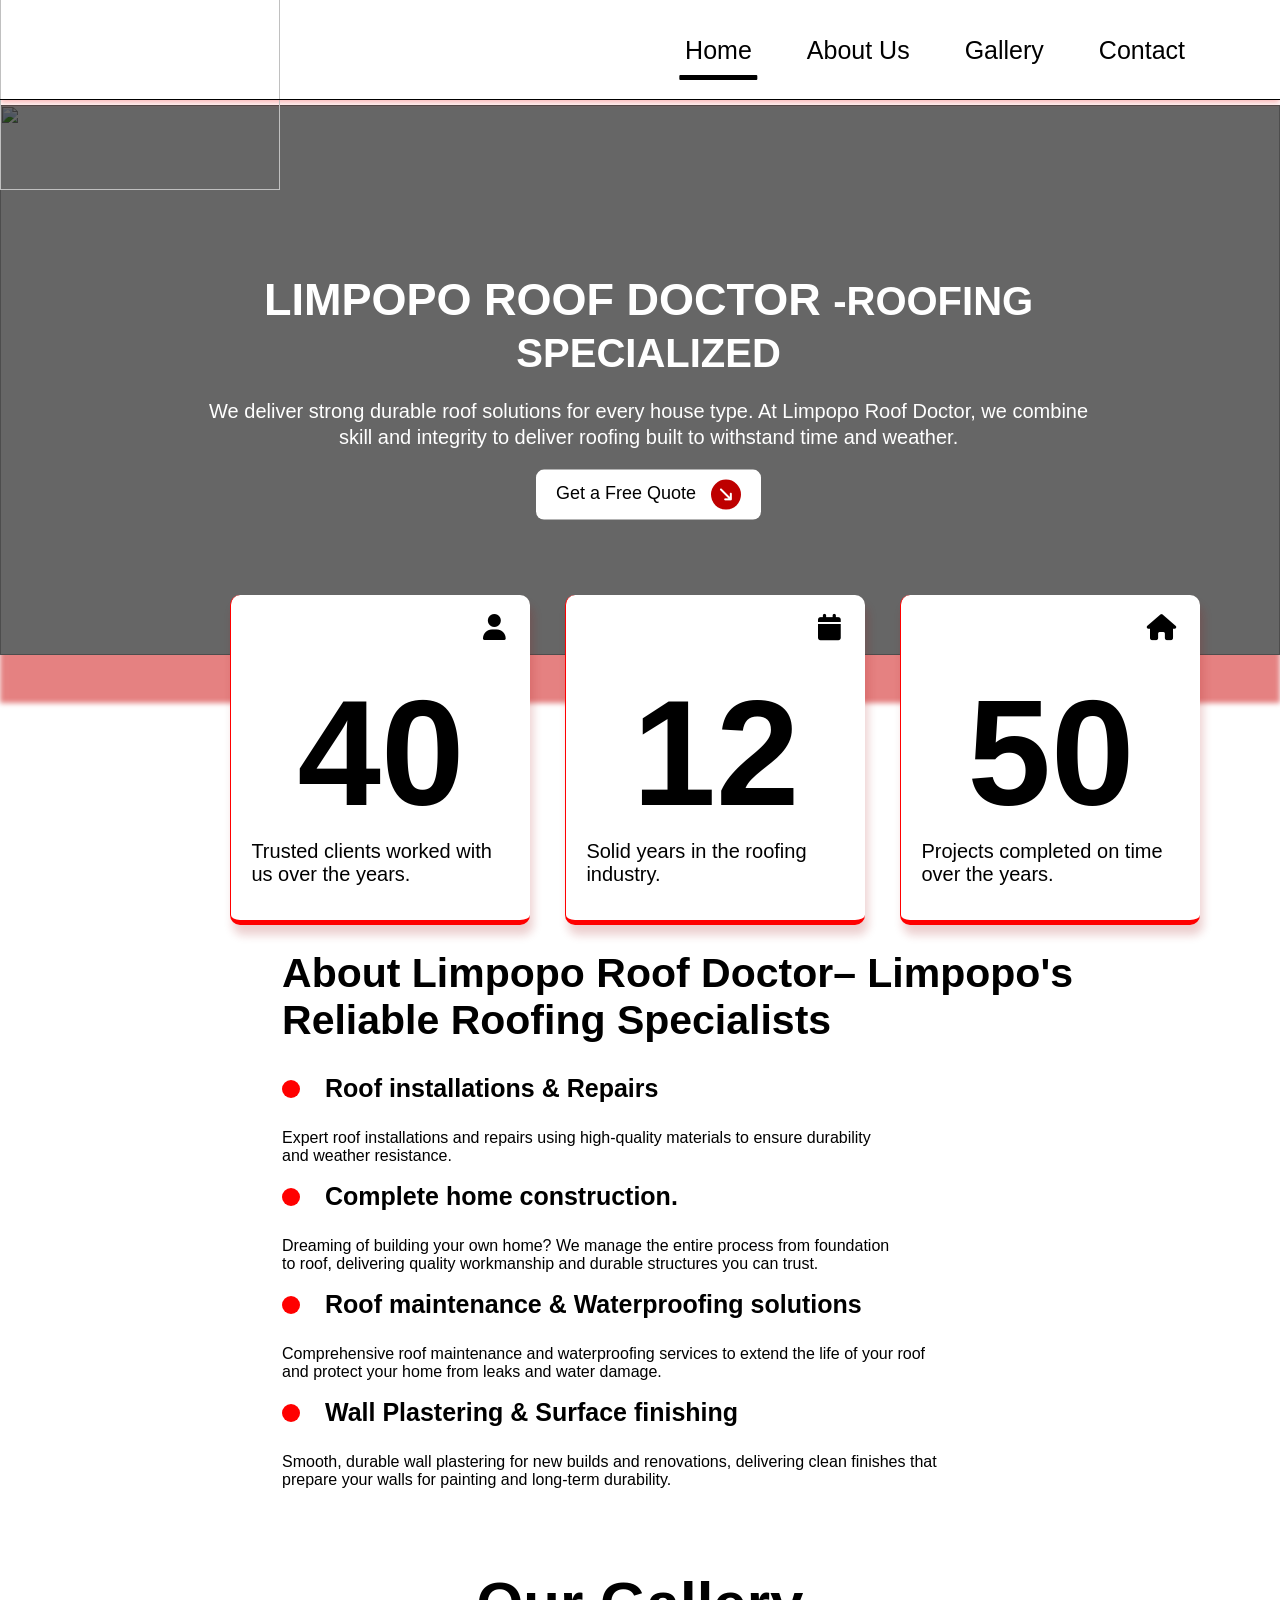
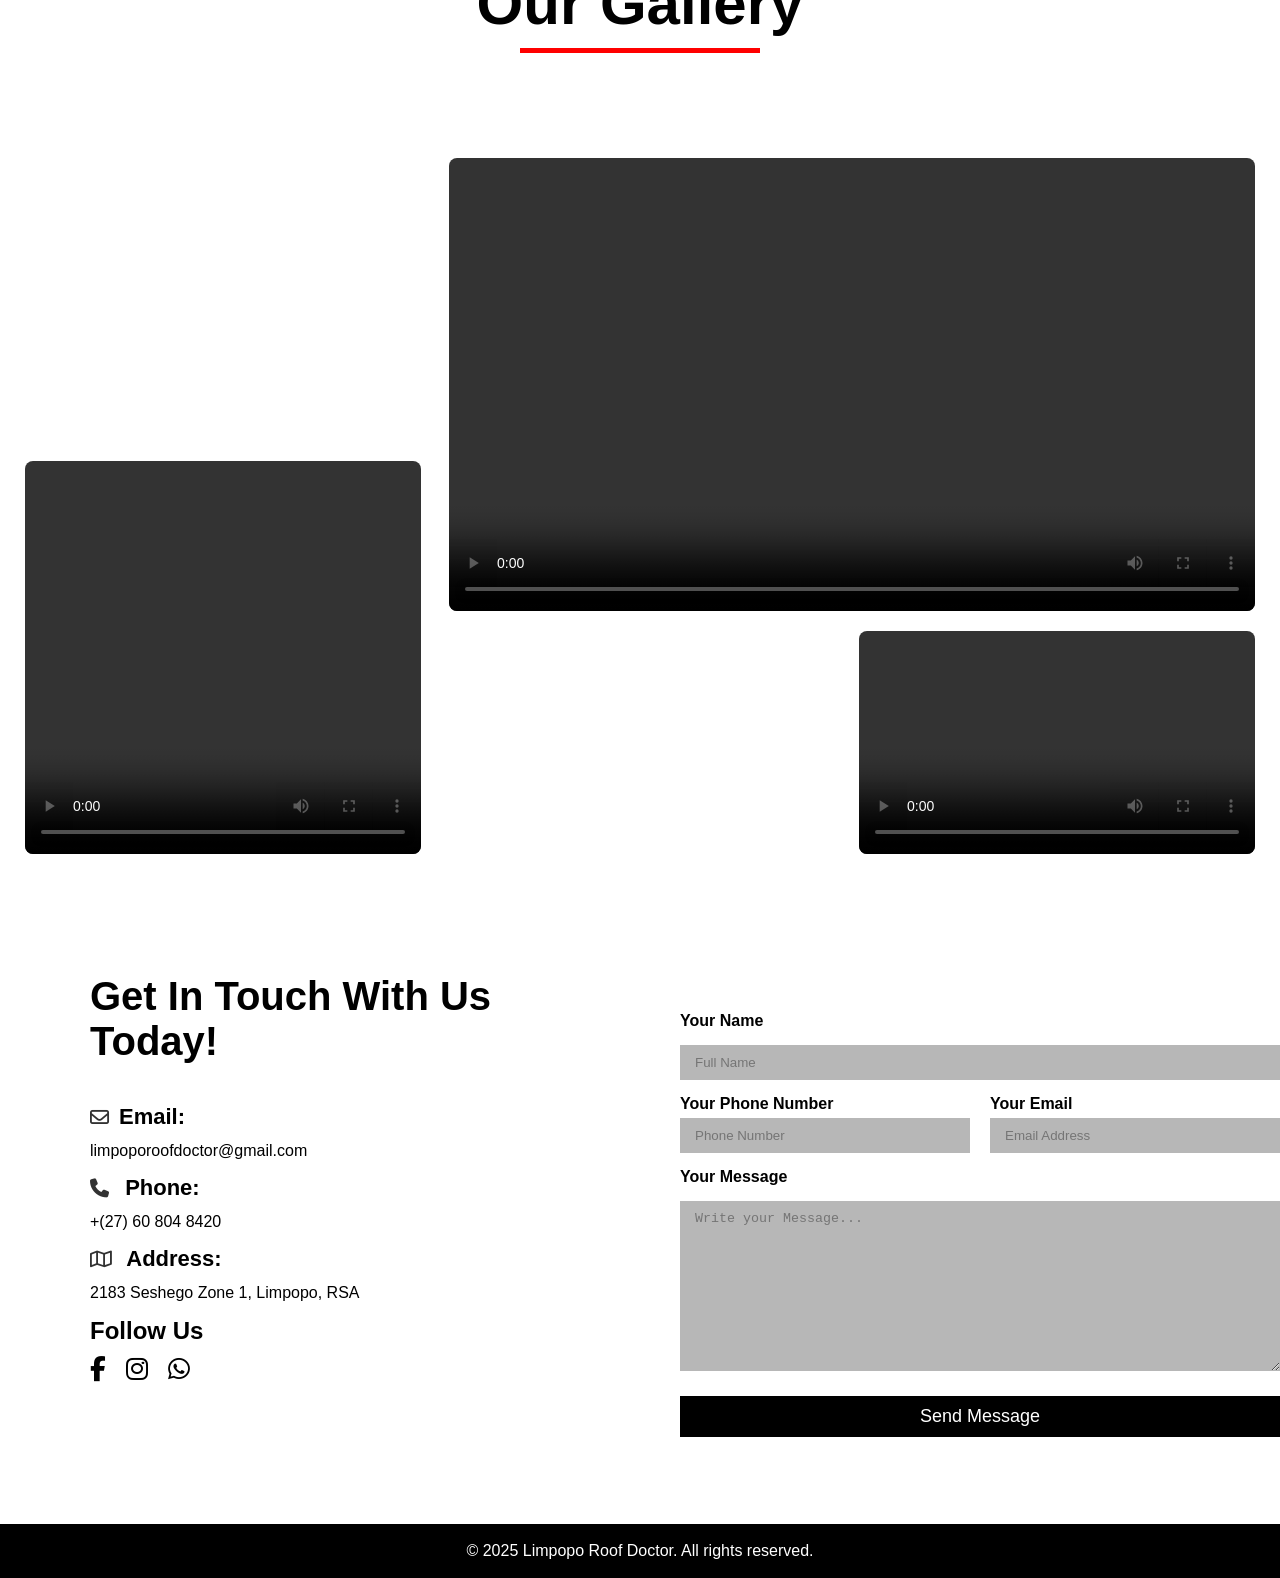
==== index.html @ 78d1790e "Added the vs files" ====
<!DOCTYPE html>
<html lang="en">
  <head>
    <meta charset="UTF-8" />
    <meta name="viewport" content="width=device-width, initial-scale=1.0" />
    <link rel="stylesheet" href="page.css" />
    <link
      rel="stylesheet"
      href="https://cdnjs.cloudflare.com/ajax/libs/font-awesome/6.5.1/css/all.min.css"
    />

    <link rel="icon" href="images/limpopo_roof_doctor_logo-removebg-preview (1).png" type="image/png" />
    <title>Limpopo Roof Doctor</title>
    
  </head>
  <body>
    
    <div class="main-container">
      <section id="Home">
      <div class="header">
        <div class="nav-bar">
          <div class="logo">
            <img
              src="images/limpopo_roof_doctor_logo-removebg-preview (1).png"
              alt=""
            />
          </div>
          <span class="menu-btn">
          <i class="fa-solid fa-bars"></i>
          </span>
          <div class="nav-links">
            <ul>
              <li class="active"><a href="#Home">Home</a></li>
              <li><a href="#About">About Us</a></li>
              <li><a href="#Gallery">Gallery</a></li>
              <li><a href="#Contact">Contact</a></li>
            </ul>
          </div>

        </div>
      </div>
      <div class="hero">
        <div class="hero-background">
          <img src="images/house 1.jpg" alt="" />
        </div>
        <div class="hero-text">
          <h1>
            <span class="bold-h1">LIMPOPO ROOF DOCTOR </span>
            <span class="under-h1">-ROOFING <br />SPECIALIZED</span>
          </h1>
          <p class="hero-slogan">
            We deliver strong durable roof solutions for every  house type. At
            Limpopo Roof Doctor, we combine<br> skill and integrity to deliver
            roofing  built to withstand time and weather.
          </p>
          <button class="hero-btn">
            <a href="#contact-form"> Get a Free Quote</a>
            <span><i class="fa-solid fa-arrow-right-long"></i> </span>
          </button>
        </div>
        <div class="hero-display-containers">
          <div class="hero-containers">
            <span class="hero-cont-icons"
              ><i class="fa-solid fa-user"></i
            ></span>
            <h2 class="hero-cont-count">40 <i class="fa-solid fa-plus"></i></h2>
            <p class="hero-cont-text">
              Trusted clients worked with <br />
              us over the years.
            </p>
          </div>
          <div class="hero-containers">
            <span class="hero-cont-icons"
              ><i class="fa-solid fa-calendar"></i
            ></span>
            <h2 class="hero-cont-count">12</h2>
            <p class="hero-cont-text">
              Solid years in the roofing <br />
              industry.
            </p>
          </div>
          <div class="hero-containers">
            <span class="hero-cont-icons"
              ><i class="fa-solid fa-house"></i
            ></span>
            <h2 class="hero-cont-count">50 <i class="fa-solid fa-plus"></i></h2>
            <p class="hero-cont-text">
              Projects completed on time <br />
              over the years.
            </p>
          </div>
        </div>
      </div>
    </section>

      <section class="about" id="About">
        <div class="about-image">
          <img src="images/Frame 58.png" alt="" />
        </div>

        <div class="about-text">
          <h1 class="about-h1">
            About Limpopo Roof Doctor– Limpopo's <br />
            Reliable Roofing Specialists
          </h1>

          <div class="about-services">

            <div class="about-container">
              <div class="about-services-icon">
                <span></span>
                <h2>Roof installations & Repairs</h2>
              </div>

              <p>
                Expert roof installations and repairs using high-quality
                materials to ensure durability <br> and weather resistance.
              </p>
            </div>

             <div class="about-container">
              <div class="about-services-icon">
                <span></span>
                <h2>Complete home construction.</h2>
              </div>

              <p>
               Dreaming of building your own home? We manage the entire process from foundation <br> to roof, delivering quality workmanship and durable structures you can trust.
              </p>
            </div>

            <div class="about-container">
              <div class="about-services-icon">
                <span></span>
                <h2>Roof maintenance & Waterproofing solutions</h2>
              </div>

              <p>
                Comprehensive roof maintenance and waterproofing services to
                extend the life of your roof  <br>and protect your home from leaks
                and water damage.
              </p>
            </div>

             <div class="about-container">
             <div class="about-services-icon">
                <span></span>
                <h2>Wall Plastering & Surface finishing</h2>
              </div>

              <p>
                Smooth, durable wall plastering for new builds and renovations, delivering clean finishes that <br>
                 prepare your walls for painting and long-term durability.
              </p>
          </div>

            
          </div>
      </section>

      <section class="Gallery" id="Gallery">
        <div class="gallery-h1">
          <h1>Our Gallery</h1>
        </div>
        <div class="gallery-images">
          <div class="img-cont1">
            <div class="image">
              <img src="images/WhatsApp Image 2026-01-13 at 16.21.41 1a.jpeg" alt="">
            </div>
            <div class="image">
              <img src="images/WhatsApp Image 2026-01-13 at 16.21.41 2a.jpeg" alt="">
            </div>
            <div class="image">
               <img src="images/WhatsApp Image 2026-01-13 at 09.46.12 13a.jpeg" alt="">
            </div>                        
            <div class="image">
              <img src="images/WhatsApp Image 2026-01-13 at 16.21.44 5a.jpeg" alt="">
            </div>
            <div class="image">
              <img src="images/WhatsApp Image 2026-01-13 at 16.21.47 10a.jpeg" alt="">
            </div>
            <div class="image">
              <img src="images/WhatsApp Image 2026-01-13 at 16.21.51 15a.jpeg" alt="">
            </div>
             <div class="image">
              <img src="images/WhatsApp Image 2026-01-13 at 16.21.48 12a.jpeg" alt="">
            </div>
            <div class="video-container">
              <video width="100%" height="100%" controls>
                <source src="images/WhatsApp Video 2026-01-13 at 16.34.49 1V.mp4" type="video/mp4">
                Your browser does not support the video tag.
              </video>
            </div>
            <div class="video-container-half video1">
              <video width="100%" height="100%" controls>
                <source src="images/WhatsApp Video 2026-01-13 at 16.41.04 (1) 3V.mp4" type="video/mp4">
                Your browser does not support the video tag.
              </video>
            </div>
            <div class="image">
              <img src="images/WhatsApp Image 2026-01-13 at 16.21.46 7a.jpeg" alt="">
            </div>
            <div class="video-container-half">
              <video width="100%" height="100%" controls>
                <source src="images/WhatsApp Video 2026-01-13 at 16.41.03 2V.mp4" type="video/mp4">
                Your browser does not support the video tag.
              </video>
            </div>
          </div>
        </div>
      </section>

      <section class="contact" id="Contact">
        <div class="contact-text">
          <h1 class="contact-h1">
           Get In Touch With Us Today!
          </h1>
          <div class="contact-details">
             <h2 class="contact-icons"><span><i class="fa-regular fa-envelope"></i></span>Email:</h2>
             <p>limpoporoofdoctor@gmail.com</p>
          </div>
          <div class="contact-details">
             <h2 class="contact-icons"><span><i class="fa-solid fa-phone"></i>
</span>Phone:</h2>
             <p>+(27) 60 804 8420</p>
          </div>
          <div class="contact-details">
             <h2 class="contact-icons"><span><i class="fa-regular fa-map"></i>

</span>Address:</h2>
             <p>2183 Seshego Zone 1, Limpopo, RSA</p>
          </div>
          
          <div class="follow-socials">
            <h2>Follow Us</h2>
                <div class="social-media-icons">
              <span><i class="fa-brands fa-facebook-f"></i></span>
              <span><i class="fa-brands fa-instagram"></i></span>
              <span><i class="fa-brands fa-whatsapp"></i></span>

          </div>
          </div>
         
        </div>

        <form class="contact-form" id="contact-form">
                  <div class="contact-inputs">
          <label for="name">Your Name</label>
          <input type="text" placeholder="Full Name" id="name"/>
          
          <div class="contact-personal-details">
            <div class="contact-input-group">
              <label for="phone">Your Phone Number</label>
              <input type="tel" placeholder="Phone Number" id="phone"/>
            </div>
            <div class="contact-input-group">
              <label for="email">Your Email</label>
              <input type="email" placeholder="Email Address" id="email"/>
            </div>
          </div>
          
          <label for="Message">Your Message</label>
          <textarea
            name=""
            id="Message"
            cols="30"
            rows="10"
            placeholder="Write your Message..."
          ></textarea>          
             
          <input type="submit" class="contact-btn" value="Send Message" />
        </div>
        </form>

      </section>

      <section class="footer">
        <p>© 2025 Limpopo Roof Doctor. All rights reserved.</p>
      </section>
    </div>
    <script src="script.js"></script>
  </body>
</html>
---- page.css ----
*{
    padding: 0;
    margin: 0;
    box-sizing: border-box;
}

body{
    font-family: sans-serif;
}
.nav-bar{
   display: flex;
   align-items: center;
   justify-content: space-between; 
   height: 100px;
   padding-right: 80px;
   position: fixed;
   top: 0;
   left: 0;
   right: 0;
   z-index: 1000;
    box-shadow: 0 3px 6px rgba(238, 17, 17, 0.3);
   width: 100%;
   background-color: white;
}

.nav-bar::after {
  content: "";
  position: absolute;
bottom: 0;
  left: 0;
  width: 100%;
  height: 1px;
  background: black;
}

.logo{
    height: 280px;
    width: 280px;
    
}

.logo img{
    height: 100%;
    width: 100%;
    object-fit: cover;
}



.nav-links ul{
    display: flex;
    align-items: center;
    justify-content: center;
    gap: 25px;
    cursor: pointer;
}

.nav-links ul li{
    list-style: none;    
    font-size: 25px;

}

.menu-btn{
    display: none;
}

.nav-links ul li a{
    position: relative;
    text-decoration: none;
    padding: 10px 15px;
    display: block;
    color: black;
    transition: color 0.3s ease;
}

.nav-links ul li a::after{
    content: "";
    position: absolute;
    left: 50%;
    bottom: -5px;
    width: 80%;
    height: 5px;
    background: black;
    border-radius: 1px;
    transform: translateX(-50%) scaleY(0);
    transform-origin: center;
    transition: transform 0.3s ease;
}

.nav-links ul li.active a::after{
    transform: translateX(-50%) scaleY(1);
}

.nav-links ul li a:hover::after {
    transform: translateX(-50%) scaleY(1);
    background: red;
}



.hero-background{
    height: 550px;
    width: 100%;
    margin-top: 105px;
    background-size: cover;
    background-position: center;
    background-repeat: no-repeat;
    position: relative;
    box-shadow: 0 48px 5px rgba(203, 5, 5, 0.5)
}

.hero-background::before{
    content: "";
    position: absolute;
    top: 0;
    left: 0;
    width: 100%;
    height: 100%;
    background: rgba(0, 0, 0, 0.6);
    z-index: 1;

}

.hero-background img{
    height: 100%;
    width: 100%;
    object-fit: cover;
    display: block;
}
    
.hero-text{
    position: absolute;
    top: 50%;
    left: 42%;
    transform: translate(-40%, -40%);
    color: white;
    text-align: center;
    z-index: 2;
}

.hero-text h1{
    font-size: 45px;
    margin-bottom: 20px;
}

.bold-h1{
    font-weight: bolder;
    
}

.under-h1{
   font-size: 40px;
}

.hero-slogan{
    font-size: 20px;
    margin-bottom: 20px;
    line-height: 26px;
    width: 1110px;
}

.hero-btn{
    padding: 10px 20px;
    background-color: white;
    border: none;
    color: black;
    font-size: 18px;
    cursor: pointer;
    border-radius: 8px;
    margin-bottom: 20px;
}

.hero-btn span{
    margin-left: 10px;
    display: inline-flex;
    align-items: center;
    justify-content: center;
    background-color: rgb(190, 0, 0);
    border-radius: 50%;
    padding: 8px;
    height: 30px;
    width: 30px;
    vertical-align: middle;
}

.hero-btn span i{
    rotate: 45deg;
    color: white;
    font-size: 16px;
    padding: 5px;
}

.hero-btn a{
    text-decoration: none;
    color: black;
}

.hero-containers{
    margin-top: 20px;
    background-color: white;
    width: 300px;
    height: 330px;
    border-radius: 10px;
    padding: 12px 20px;
    position: relative;
    border-left: 1px solid red;
     border-bottom: 5px solid red;
     box-shadow: 3px 10px 10px rgba(158, 16, 16, 0.2);
        }

.hero-cont-icons{
    font-size: 26px;
    position: absolute;
    right: 24px;
    top: 18px;
}

.hero-cont-count{
    font-size: 150px;
    margin-top: 60px;
    color: rgb(0, 0, 0);
    display: flex;
    align-items: center;
    justify-content: center;
    gap: 5px;
}

.hero-cont-count i{
    font-size: 40px;
}

.hero-cont-text{
    font-size: 20px;   
}

.hero{
    position: relative;
}
.hero-display-containers{
    position: absolute;
    display: flex;
    align-items: center;
    justify-content: space-around;
    gap: 35px;  
    z-index: 4;
    left: 18%; 
    margin-top: -80px;
    pointer-events: none;
}

.about{
    margin-top: 370px;
    margin-left: 25px;
    display: flex;
    align-items: center;
    justify-content: center;
    gap: 50px;
}

.about-h1{
    margin-bottom: 30px;
    font-size: 41px;
}

.about-text {
    margin-top: -75px;
}

.about-services{
    display: flex;
    align-items: flex-start;
    gap: 17px;
    flex-direction: column;
}

.about-container {
    display: flex;
    flex-direction: column;
    gap: 10px;
}

.about-services span{
    height: 18px;
    width: 18px;
    background-color: red;
    border-radius: 50%;
    display: inline-block;
    margin-right: 10px;
   
}

.about-services h2{
    font-size: 25px;
 
    font-weight: medium;
}

.about-services-icon{
    display: flex;
    align-items: center;
    margin-bottom: 16px;
    gap: 15px;
}

.Gallery{
    margin-top: 80px;
}

.gallery-h1{
    text-align: center;
    font-size: 40px;
    margin-bottom: 80px;
    position: relative;
}

.gallery-h1::after {
    content: "";
    position: absolute;
    bottom: -15px;
    left: 50%;
    transform: translateX(-50%);
    width: 240px;
    height: 5px;
    background-color: red;
}

.img-cont1 {
    display: flex;
    gap: 20px;
    justify-content: space-between;
    padding: 0 25px;
    flex-wrap: wrap;
}

.image {
    flex: 0 0 calc(33.333% - 14px);
    min-width: 0;
    overflow: hidden;
}

.image img {
    width: 100%;
    height: auto;
    object-fit: cover;
    display: block;
    transition: transform 0.3s ease;
}

.image:hover img {
    transform: scale(1.1);
}

.video-container {
    flex: 0 0 calc(66.666% - 14px);
    min-width: 0;
    aspect-ratio: 16 / 9;
    overflow: hidden;
}

.video-container video {
    width: 100%;
    height: 100%;
    object-fit: cover;
    display: block;
    border-radius: 8px;
    transition: transform 0.3s ease;
}

.video-container:hover video {
    transform: scale(1.1);
}

.video-container-half {
    flex: 0 0 calc(33.333% - 14px);
    min-width: 0;
    aspect-ratio: 16 / 9;
    overflow: hidden;
}

.video-container-half video {
    width: 100%;
    height: 100%;
    object-fit: cover;
    display: block;
    border-radius: 8px;
    transition: transform 0.3s ease;
}

.video-container-half:hover video {
    transform: scale(1.1);
}

.video1{
    margin-top: -170px;
}

.contact{
    margin-top: 120px;
   display: flex;
    align-items: center;
    
    gap: 100px;
}

.contact-text{
   margin-left: 90px;
   display: flex;
    flex-direction: column;
    gap: 15px;
    margin-bottom: 90px;
}

.contact-h1{
    font-size: 40px;
    margin-bottom: 25px;
}

.contact-icons span i{
    font-size: 19px;
    margin-right: 10px;
    opacity: 0.8;
}

.contact-icons {
    font-size: 22px;
    margin-bottom: 12px;
}

.social-media-icons{
    display: flex;
    align-items: center;
    gap: 20px;
    margin-top: 10px;
    font-size: 25px;
    cursor: pointer;
}

.social-media-icons span i{
    transition: color 0.3s ease;
}

.social-media-icons span i:hover{
    color: red;
}

.contact-inputs{
    display: flex;
    flex-direction: column;
    gap: 15px;
}

.contact-inputs label{
    font-weight: 600;

}

.contact-inputs input, .contact-inputs textarea{
   padding: 10px 15px;
   background-color: rgb(183, 183, 183);
   border: none;

}

.contact-inputs input, .contact-inputs textarea:focus{
    outline: none;
}

.contact-inputs{
    width: 600px;
    margin-left: 40px;
}

.contact-personal-details{
    display: flex;
    width: 100%;
    flex-direction: row;
    gap: 20px;
}

.contact-personal-details .contact-input-group{
    flex: 0 0 calc(50% - 10px);
    display: flex;
    flex-direction: column;
    gap: 5px;
}

.contact-personal-details .contact-input-group label{
    font-weight: 600;
}

.contact-personal-details .contact-input-group input{
    width: 100%;
}

.contact-btn{
    padding: 12px 20px;
    background-color:  black;
    border: none;
    color: white;
    font-size: 18px;
    cursor: pointer;
    margin-top: 10px;
}


input.contact-btn {
  background-color: black;
  color: white;
}




.footer{
    margin-top: 50px;
    width: 100%;
    height: auto;
    background-color: black;
    color: white;
    padding: 18px 24px;
}
.footer p{
    text-align: center;
    font-size: 16px;
    transition: color 0.3s ease;
}

.footer p:hover{
    color: red;
}


/* Responsive Design */
/* Tablet */
@media (min-width: 769px) and (max-width: 1024px) {
    .nav-bar {
        padding-right: 55px;
        width: 100%;
    }

    .logo {
        height: 200px;
        width: 200px;
    }

    
    .nav-links ul li {
        font-size: 17px;

    }

    .nav-links ul {
        gap: 15px;
    }

    .hero-background {
        height: 450px;
        margin-top: 85px;
        width: 100%;
    }

    .hero-background img {
        height: 100%;
        width: 100%;
        object-fit: cover;
    }

    .hero-text {
        left: 45%;
        top: 45%;
    }

    .hero-text h1 {
        font-size: 35px;
    }

    .under-h1 {
        font-size: 30px;
    }

    .hero-slogan {
        font-size: 15px;
        width: 800px;
        line-height: 22px;
    }

    .hero-btn {
        padding: 8px 16px;
        font-size: 16px;
    }

    .hero-btn span {
        height: 25px;
        width: 25px;
        padding: 6px;
    }

    .hero-btn span i {
        font-size: 14px;
        padding: 4px;
    }

    .hero-display-containers{
        margin-left: -110px;
    }

    .hero-containers {
        width: 210px;
        height: 250px;
    
    }

    .hero-cont-icons {
        font-size: 20px;
        right: 20px;
        top: 15px;
    }

    .hero-cont-count {
        font-size: 100px;
        margin-top: 40px;

    }

    .hero-cont-count i {
        font-size: 30px;
    }

    .hero-cont-text {
        font-size: 16px;
    }

    .hero-display-containers {
        left: 20%;
        gap: 25px;
        margin-top: -60px;
    }

    .about {
        margin-top: 300px;
        gap: 120px;
        flex-direction: column;
    }

    .about-h1 {
        font-size: 35px;
    }

    .about-image {
        width: 550px;
        height: 550px;
    }

    .about-image img {
        width: 100%;
        height: 100%;
        object-fit: contain;
    }

    .about-services h2 {
        font-size: 18px;
    }

    .about-h1{
        margin-bottom: 20px;
    }
    .about-container p {
        font-size: 16px;
        width: 100%;
    }

    .about-services-icon span {
        height: 15px;
        width: 15px;
        margin-right: 5px;
    }

    .about-container{
        width: 90%;
    }

    .Gallery {
        margin-top: 60px;
    }

    .gallery-h1 {
        font-size: 32px;
        margin-bottom: 60px;
    }

    .gallery-h1::after {
        width: 200px;
    }

    .img-cont1 {
        padding: 0 20px;
        gap: 15px;
    }

    .image {
        flex: 0 0 calc(33.333% - 10px);
    }

    .video-container {
        flex: 0 0 calc(66.666% - 10px);
    }

    .video-container-half {
        flex: 0 0 calc(33.333% - 10px);
    }

    .video1 {
        margin-top: -140px;
    }

    .contact {
        margin-top: 100px;
        gap: 40px;
    }

    .contact-h1 {
        font-size: 28px;
    }

    .contact-icons {
        font-size: 18px;
    }

    .contact-text{
        margin-left: 30px;
    }

    .social-media-icons {
        font-size: 20px;
    }

    .contact-inputs {
        width: 100%;
        margin-left: 30px;
        padding-right: 20px;
    }

    .contact-inputs input, .contact-inputs textarea {
        padding: 8px 12px;
    }

    .contact-btn {
        padding: 10px 16px;
        font-size: 16px;
    }

    .footer {
        margin-top: 40px;
        padding: 15px 20px;
    }

    .footer p {
        font-size: 14px;
    }
}

/* Standard smartphones */
@media (max-width: 768px) {
     .nav-bar {
        padding-right: 55px;
        width: 100%;
    }

    .logo {
        height: 200px;
        width: 200px;
    }

    
    .nav-links ul li {
        font-size: 17px;

    }

    .nav-links ul {
        gap: 15px;
    }

    .hero-background {
        height: 450px;
        margin-top: 85px;
        width: 100%;
    }

    .hero-background img {
        height: 100%;
        width: 100%;
        object-fit: cover;
    }

    .hero-text {
        left: 45%;
        top: 45%;
    }

    .hero-text h1 {
        font-size: 35px;
    }

    .under-h1 {
        font-size: 30px;
    }

    .hero-slogan {
        font-size: 15px;
        width: 800px;
        line-height: 22px;
    }

    .hero-btn {
        padding: 8px 16px;
        font-size: 16px;
    }

    .hero-btn span {
        height: 25px;
        width: 25px;
        padding: 6px;
    }

    .hero-btn span i {
        font-size: 14px;
        padding: 4px;
    }

    .hero-display-containers{
        margin-left: -110px;
    }

    .hero-containers {
        width: 210px;
        height: 250px;
    
    }

    .hero-cont-icons {
        font-size: 20px;
        right: 20px;
        top: 15px;
    }

    .hero-cont-count {
        font-size: 100px;
        margin-top: 40px;

    }

    .hero-cont-count i {
        font-size: 30px;
    }

    .hero-cont-text {
        font-size: 16px;
    }

    .hero-display-containers {
        left: 20%;
        gap: 25px;
        margin-top: -60px;
    }

    .about {
        margin-top: 300px;
        gap: 120px;
        flex-direction: column;
    }

    .about-h1 {
        font-size: 35px;
    }

    .about-image {
        width: 550px;
        height: 550px;
    }

    .about-image img {
        width: 100%;
        height: 100%;
        object-fit: contain;
    }

    .about-services h2 {
        font-size: 18px;
    }

    .about-h1{
        margin-bottom: 20px;
    }
    .about-container p {
        font-size: 16px;
        width: 100%;
    }

    .about-services-icon span {
        height: 15px;
        width: 15px;
        margin-right: 5px;
    }

    .about-container{
        width: 90%;
    }

    .Gallery {
        margin-top: 60px;
    }

    .gallery-h1 {
        font-size: 32px;
        margin-bottom: 60px;
    }

    .gallery-h1::after {
        width: 200px;
    }

    .img-cont1 {
        padding: 0 20px;
        gap: 15px;
    }

    .image {
        flex: 0 0 calc(33.333% - 10px);
    }

    .video-container {
        flex: 0 0 calc(66.666% - 10px);
    }

    .video-container-half {
        flex: 0 0 calc(33.333% - 10px);
    }

    .video1 {
        margin-top: -140px;
    }

    .contact {
        margin-top: 100px;
        gap: 40px;
    }

    .contact-h1 {
        font-size: 28px;
    }

    .contact-icons {
        font-size: 18px;
    }

    .contact-text{
        margin-left: 30px;
    }

    .social-media-icons {
        font-size: 20px;
    }

    .contact-inputs {
        width: 100%;
        margin-left: 30px;
        padding-right: 20px;
    }

    .contact-inputs input, .contact-inputs textarea {
        padding: 8px 12px;
    }

    .contact-btn {
        padding: 10px 16px;
        font-size: 16px;
    }

    .footer {
        margin-top: 40px;
        padding: 15px 20px;
    }

    .footer p {
        font-size: 14px;
    }
 }

/* Small phones (optional) */
@media (max-width: 480px) { 
    body {
        overflow-x: hidden;
    }

    .menu-btn  i{
        font-size: 28px;
        cursor: pointer;
        

    }

    

    .menu-btn {
        background-color: transparent;
        border: none;
        display: block;
    }

    .nav-links{
        display: none;
        position: fixed;
        top: 100px;
        left: 0;
        right: 0;
        background-color: white;
        flex-direction: column;
        padding: 20px 0;
        border-bottom: 1px solid black;
        z-index: 999;
        width: 100%;
    }

    .nav-links.active {
        display: flex;
    }

    .nav-links ul {
        flex-direction: column;
        width: 100%;
        gap: 0;
    }

    .nav-links ul li {
        font-size: 18px;
        padding: 15px 25px;
        text-align: center;
        border-bottom: 1px solid #f0f0f0;
    }

    .nav-links ul li:last-child {
        border-bottom: none;
    }

    .nav-links ul li a {
        padding: 5px 0;
        color: black;
    }

    .nav-links ul li a:hover {
        color: red;
    }

    .nav-links ul li:hover {
        background-color: transparent;
    }

    .nav-links ul li:hover a {
        color: red;
    }

    .nav-links ul li:hover a::after {
        display: none;
    }

    .nav-links ul li.active {
        background-color: transparent;
    }

    .nav-links ul li.active a {
        color: black;
    }

    .hero-background{
        height: 340px;
        width: 100%;
        margin-left: calc(-50vw + 50%);
        position: relative;
    }

    .hero-background img{
        height: 100%;
        width: 100vw;
        object-fit: cover;
        display: block;
    }

    .hero-text{
        left: 40%;
        padding: 0 10px;
        width: 100%;
    }

    .hero-text h1{
        font-size: 20px;
        margin-bottom: 0;
        line-height: 1.2;
    }

    .hero-text .bold-h1{
        font-size: 20px;
        margin-bottom: -5px;
        display: inline;
    }

    .hero-text .bold-h1 .span1{
        font-size: 18px;
    }

    .hero-text .under-h1{
        font-size: 16px;        
        display: inline;
        white-space: nowrap;
        margin-bottom: 10px;
        width: auto;
    }

    .hero-slogan{
        margin-top: 10px;
        font-size: 14px;
        margin-bottom: 15px;
        line-height: 20px;
        width: 86%;
        margin-left: 26px;
    }

    .hero-btn{
        padding: 8px 13px;
        font-size: 12px;
        margin-bottom: 12px;
    }

    .hero-btn span{
        height: 25px;
        width: 25px;
        padding: 5px;
    }

    .hero-display-containers{
        flex-direction: column;
        justify-content: center;
        margin-top: -40px;
        gap: 20px;
        margin-left: 20px;
    }

    .logo{
        height: 240px;
        width: 240px;
    }

    .logo img{
        height: 100%;
        width: 100%;
        object-fit: cover;
    }

    .about-image{
        width: 330px;
        height: 330px;
        order: -1;
        margin-right: 30px;
    }

    .about-image img{
        width: 100%;
        height: 100%;
        object-fit: contain;
       
    }

    .about{
        flex-direction: column;
        align-items: center;
        margin-top: 960px;
    }

    .about-h1{
        order: -2;
        width: 80%;
        text-align: center;
        font-size: 32px;
        margin-top: 50px;
    }

    .about-text {
        order: 0;
        display: flex;
        flex-direction: column;
        align-items: center;
        width: 100%;
    }

    .about-services-icon span{
        height: 15px;
        width: 15px;
        margin-right: 2px;
    }

    .about-services-icon{
        margin-bottom: 7px;
    }
   .about-services-icon h2{
        font-size: 18px;
   }

   .about-container p{
     width: 90%;
   }

   .gallery-h1{
        font-size: 28px;
        margin-bottom: 50px;
        position: relative;
   }

   .gallery-h1::after {
    content: "";
    position: absolute;
    bottom: -15px;
    left: 50%;
    transform: translateX(-50%);
    width: 180px;
    height: 5px;
    background-color: red;
}

.contact{
    flex-direction: column;
    gap: 14px;
}

.contact-text{
    margin-left: 15px;
}

.contact-h1{
    font-size: 28px;
    margin-bottom: 15px;
}

.contact-details h2{
    font-size: 18px;
}

.contact-inputs{
    width: 90%;
    margin-left: 15px;
}

}
/* Very small phones (rare) */
@media (max-width: 360px) { 
    body {
        overflow-x: hidden;
    }

    .nav-links{
        display: none;
    }

     .menu-btn  i{
        font-size: 28px;
        cursor: pointer;       
    }  

    .menu-btn {
        background-color: transparent;
        border: none;
        display: block;
    }

    .nav-links{
        display: none;
        position: fixed;
        top: 100px;
        left: 0;
        right: 0;
        background-color: white;
        flex-direction: column;
        padding: 20px 0;
        border-bottom: 1px solid black;
        z-index: 999;
        width: 100%;
    }

    .nav-links.active {
        display: flex;
    }

    .nav-links ul {
        flex-direction: column;
        width: 100%;
        gap: 0;
    }

    .nav-links ul li {
        font-size: 18px;
        padding: 15px 25px;
        text-align: center;
        border-bottom: 1px solid #f0f0f0;
    }

    .nav-links ul li:last-child {
        border-bottom: none;
    }

    .nav-links ul li a {
        padding: 5px 0;
        color: black;
    }

    .nav-links ul li a:hover {
        color: red;
    }

    .nav-links ul li:hover {
        background-color: transparent;
    }

    .nav-links ul li:hover a {
        color: red;
    }

    .nav-links ul li:hover a::after {
        display: none;
    }

    .nav-links ul li.active {
        background-color: transparent;
    }

    .nav-links ul li.active a {
        color: black;
    }

    .hero-background{
        height: 340px;
        width: 100%;
        margin-left: calc(-50vw + 50%);
        position: relative;
    }

    .hero-background img{
        height: 100%;
        width: 100vw;
        object-fit: cover;
        display: block;
    }

    .hero-text{
        left: 40%;
        padding: 0 10px;
        width: 100%;
    }

    .hero-text h1{
        font-size: 20px;
        margin-bottom: 0;
        line-height: 1.2;
    }

    .hero-text .bold-h1{
        font-size: 20px;
        margin-bottom: -5px;
        display: inline;
    }

    .hero-text .bold-h1 .span1{
        font-size: 18px;
    }

    .hero-text .under-h1{
        font-size: 16px;        
        display: inline;
        white-space: nowrap;
        margin-bottom: 10px;
        width: auto;
    }

    .hero-slogan{
        margin-top: 10px;
        font-size: 14px;
        margin-bottom: 15px;
        line-height: 20px;
        width: 86%;
        margin-left: 26px;
    }

    .hero-btn{
        padding: 8px 13px;
        font-size: 12px;
        margin-bottom: 12px;
    }

    .hero-btn span{
        height: 25px;
        width: 25px;
        padding: 5px;
    }

    .hero-display-containers{
        flex-direction: column;
        justify-content: center;
        margin-top: -40px;
        gap: 20px;
        margin-left: 20px;
    }

    .logo{
        height: 200px;
        width: 200px;
    }

    .logo img{
        height: 100%;
        width: 100%;
        object-fit: cover;
    }

    .about-image{
        width: 330px;
        height: 330px;
        order: -1;
        margin-right: 30px;
    }

    .about-image img{
        width: 100%;
        height: 100%;
        object-fit: contain;
       
    }

    .about{
        flex-direction: column;
        align-items: center;
        margin-top: 1100px;
    }

    .about-h1{
        order: -2;
        width: 80%;
        text-align: center;
        font-size: 32px;
        margin-top: 50px;
    }

    .about-text {
        order: 0;
        display: flex;
        flex-direction: column;
        align-items: center;
        width: 100%;
    }

    .about-services-icon span{
        height: 15px;
        width: 15px;
        margin-right: 2px;
    }

    .about-services-icon{
        margin-bottom: 7px;
    }
   .about-services-icon h2{
        font-size: 18px;
   }

   .about-container p{
     width: 90%;
   }

   .gallery-h1{
        font-size: 28px;
        margin-bottom: 50px;
        position: relative;
   }

   .gallery-h1::after {
    content: "";
    position: absolute;
    bottom: -15px;
    left: 50%;
    transform: translateX(-50%);
    width: 180px;
    height: 5px;
    background-color: red;
}

.contact{
    flex-direction: column;
    gap: 14px;
}

.contact-text{
    margin-left: 15px;
}

.contact-h1{
    font-size: 28px;
    margin-bottom: 15px;
}

.contact-details h2{
    font-size: 18px;
}

.contact-inputs{
    width: 100%;
    margin-left: 15px;
}

}
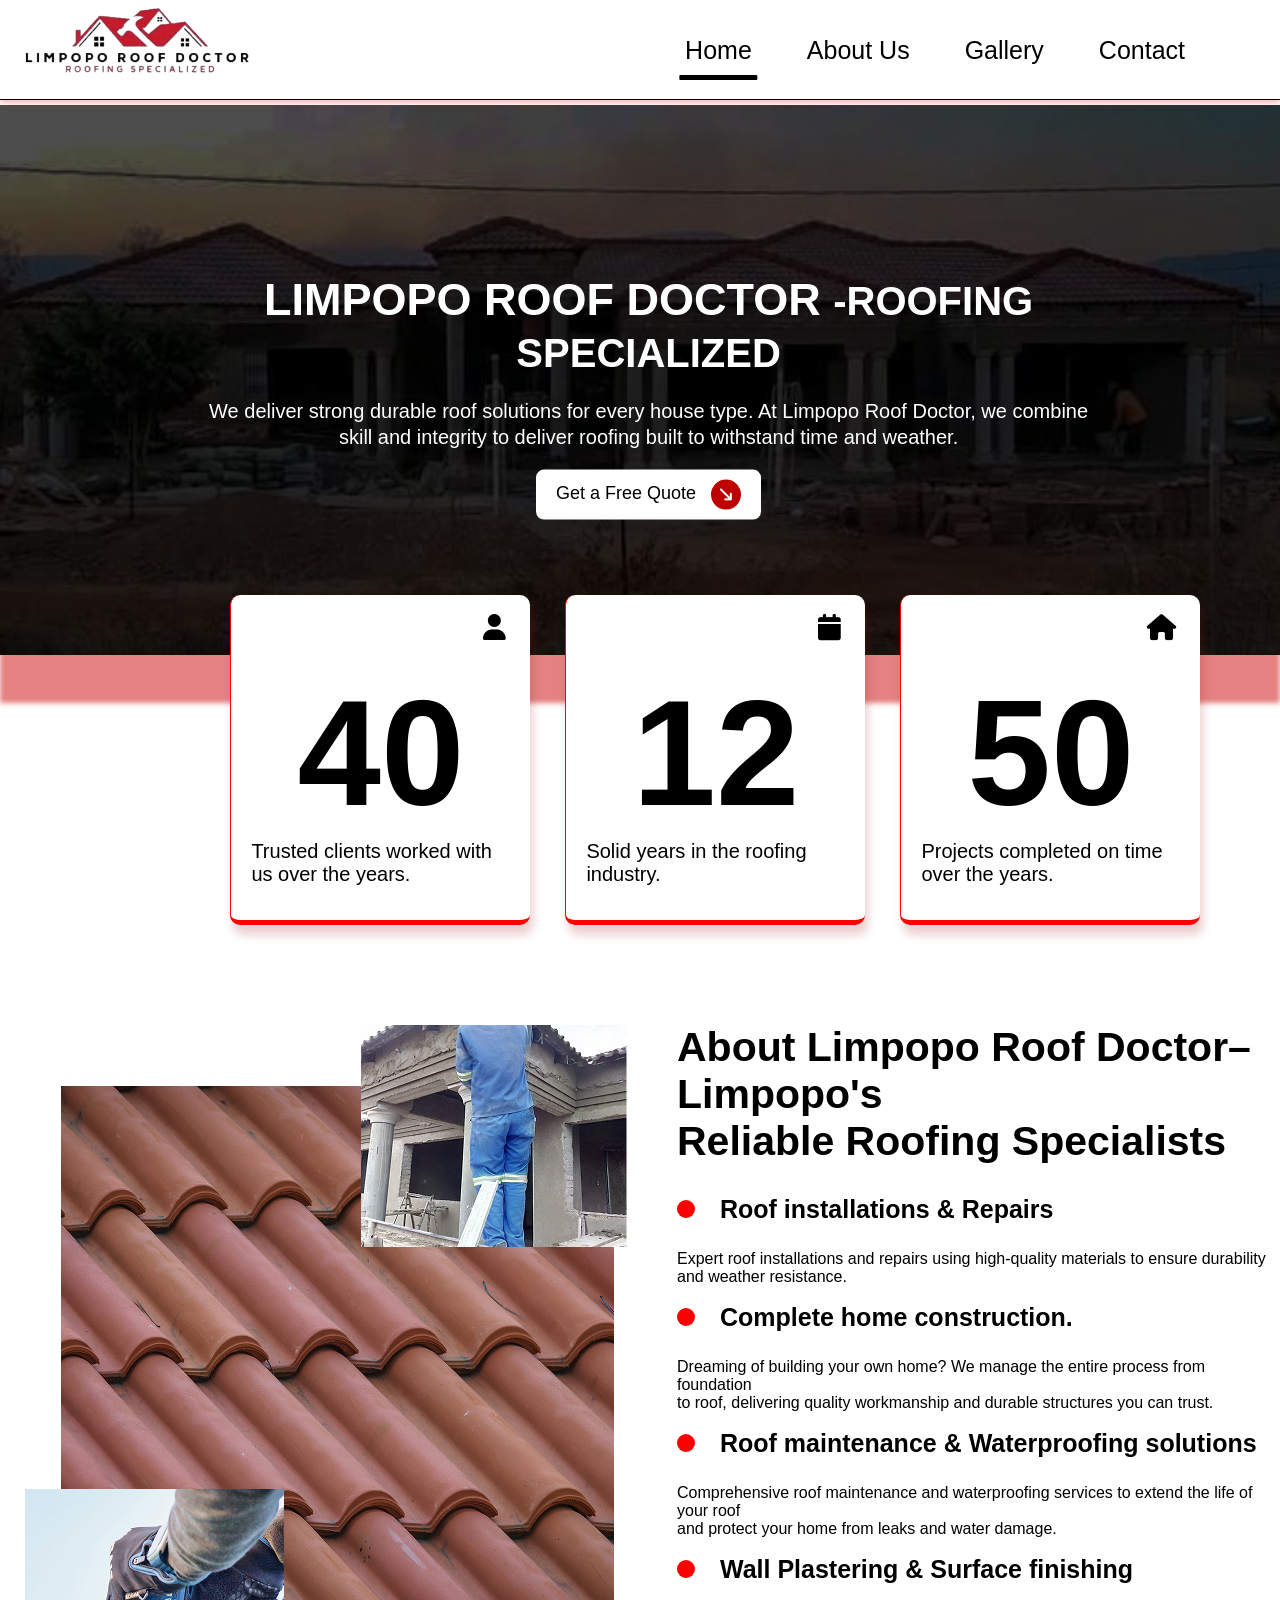
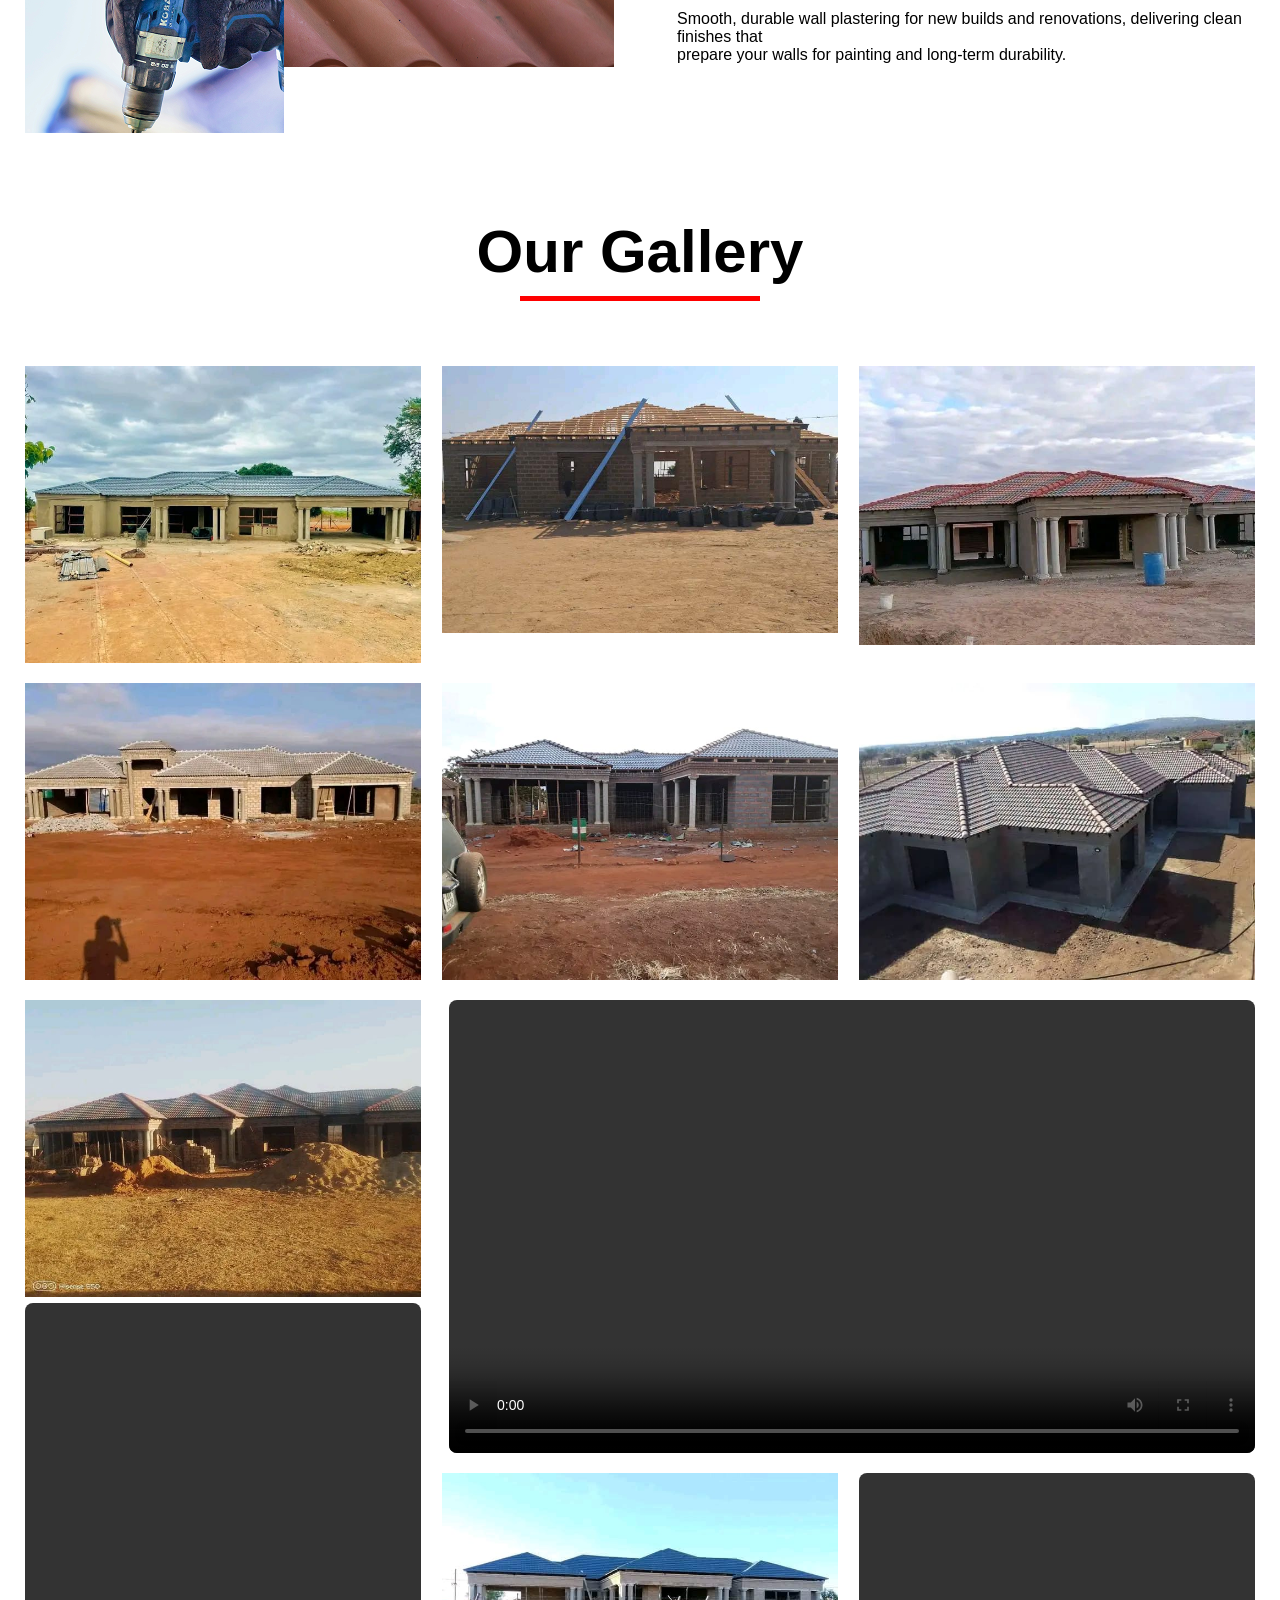
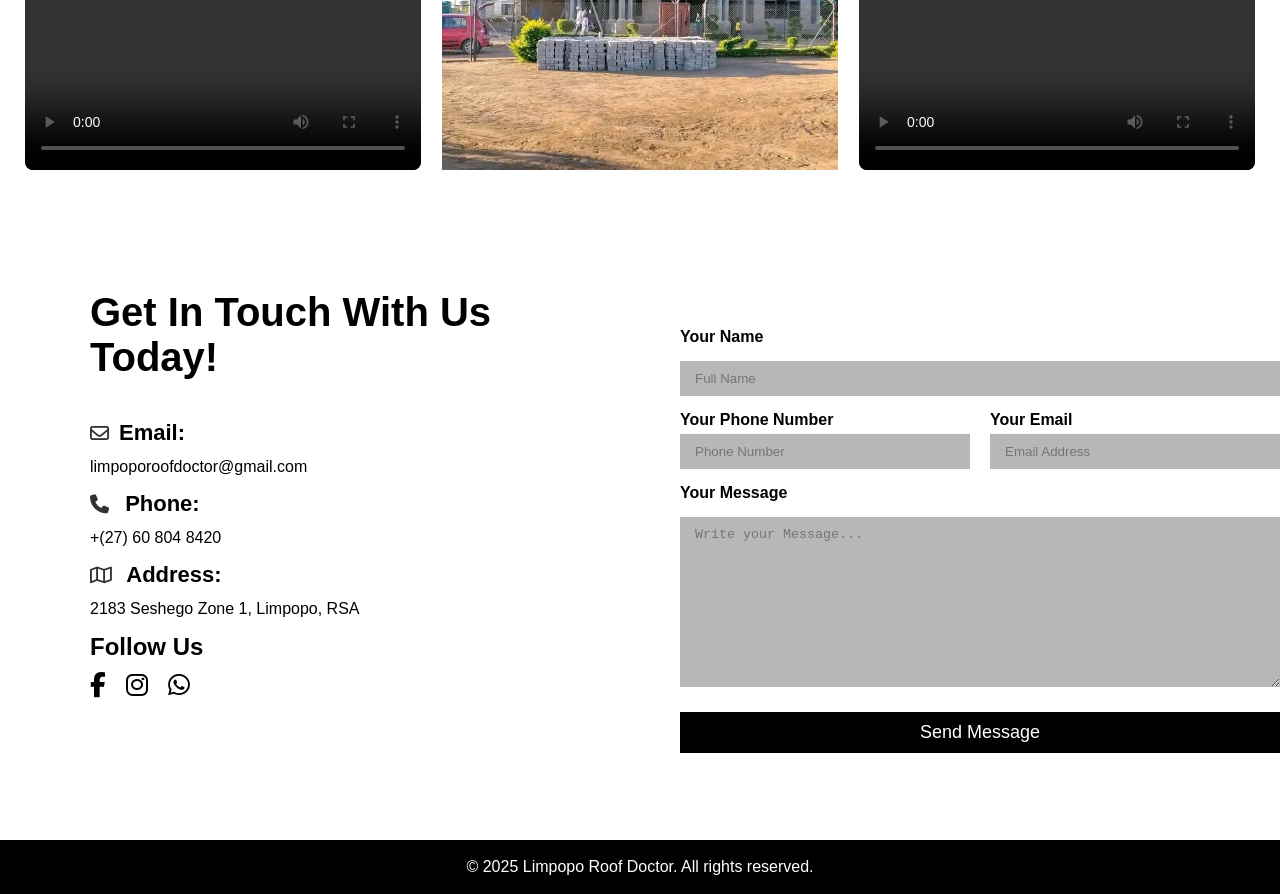
==== commit 84d977bd: "Enhance SEO with meta description and title update Added a meta description for SEO and updated the " ====
--- a/index.html
+++ b/index.html
@@ -3,6 +3,9 @@
   <head>
     <meta charset="UTF-8" />
     <meta name="viewport" content="width=device-width, initial-scale=1.0" />
+    <meta name="description" content="Professional roofing, wall plastering, and home construction services in Limpopo. Contact us for free quotes.">
+
+
     <link rel="stylesheet" href="page.css" />
     <link
       rel="stylesheet"
@@ -10,8 +13,8 @@
     />
 
     <link rel="icon" href="images/limpopo_roof_doctor_logo-removebg-preview (1).png" type="image/png" />
-    <title>Limpopo Roof Doctor</title>
-    
+    <title>Limpopo Roof Doctor | Roofing & Construction</title>
+      <meta name="google-site-verification" content="JUBXcnPxfMcAXsfBFb0i3EHQZUr71yfhuR_rShS2lvg" />
   </head>
   <body>
     
